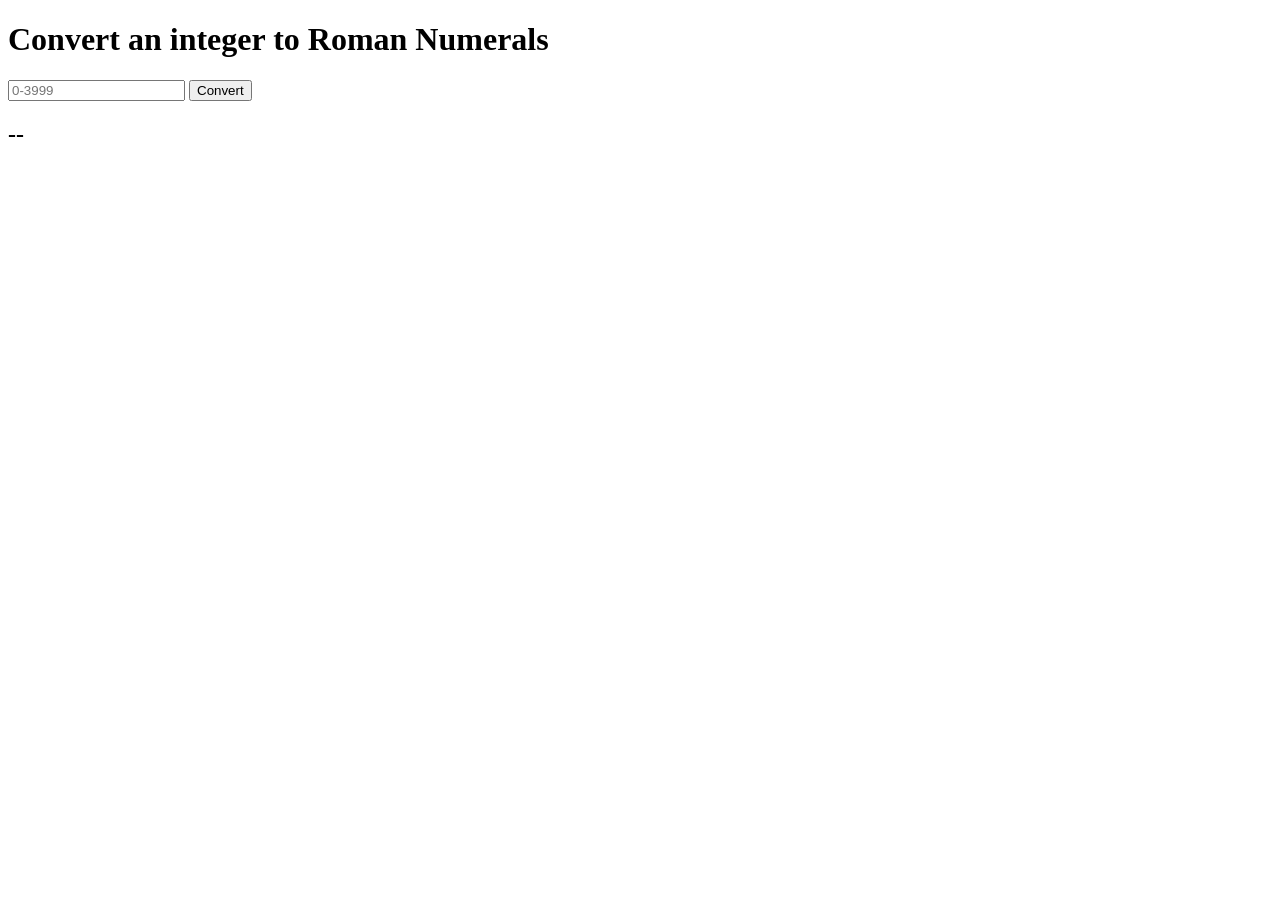
==== index.html @ 5ad9bc5d "Implement html file that contains main form with input and output (non-functional yet)" ====
<!DOCTYPE html>
<html>
    <head>
        <title>Roman Numeral Converter</title>
    </head>

    <body>
        <h1>Convert an integer to Roman Numerals</h1>

        <form>
            <input type="number" placeholder="0-3999">
            <button type="submit">Convert</button>
        </form>

        <h2 id="roman-numeral">--</h2>
    </body>
</html>
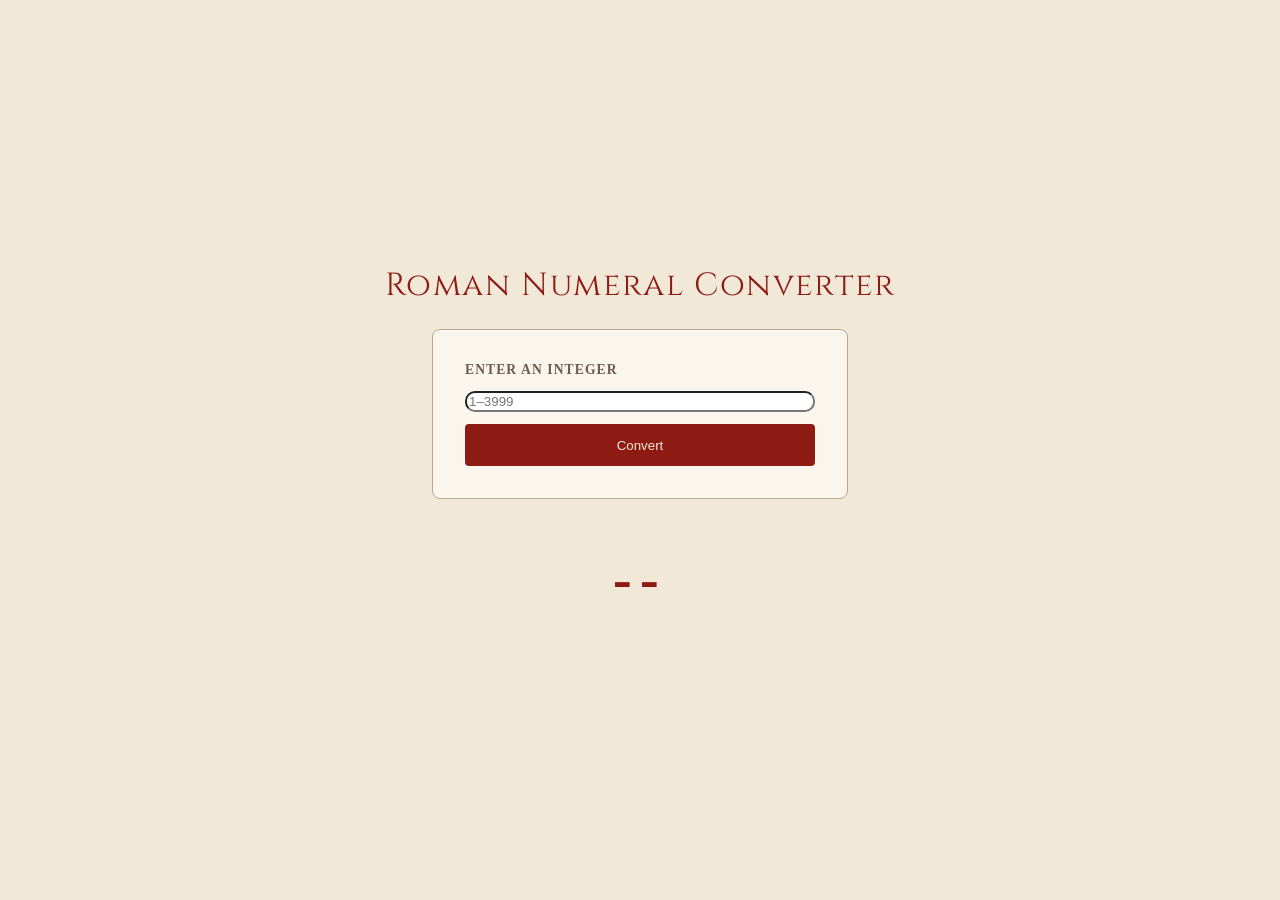
==== commit a0601972: "Link CSS file, and adjust structure slightly to implement error messages, and increased UX" ====
--- a/index.html
+++ b/index.html
@@ -2,16 +2,19 @@
 <html>
     <head>
         <title>Roman Numeral Converter</title>
+        <link rel="stylesheet" href="styles.css">
+        <link href="https://fonts.googleapis.com/css2?family=Cinzel&display=swap" rel="stylesheet">
     </head>
 
     <body>
-        <h1>Convert an integer to Roman Numerals</h1>
+        <h1>Roman Numeral Converter</h1>
+            <form id="converter-form">
+                <label for="number">Enter an integer</label>
+                <input id="number" name="number" placeholder="1–3999" required>
+                <button type="submit">Convert</button>
+            </form>
+        <h2 id="roman-numeral">--</h2>
 
-        <form>
-            <input type="number" placeholder="0-3999">
-            <button type="submit">Convert</button>
-        </form>
-
-        <h2 id="roman-numeral">--</h2>
+    <script src="to_roman_converter.js"></script>
     </body>
 </html>
--- a/styles.css
+++ b/styles.css
@@ -0,0 +1,79 @@
+body {
+    background-color: #F1E8D8;
+    color: #2B2118;
+    min-height: 100vh;
+    margin: 0;
+
+    display: flex;
+    flex-direction: column;
+    align-items: center;
+    justify-content: center;
+}
+
+h1 {
+    color: #8E1B13;
+    font-family: "Cinzel", Georgia, serif;
+    font-weight: normal;
+    letter-spacing: 0.05em;
+}
+
+#converter-form {
+    width: 350px;
+    padding: 2rem;
+    border: 1px solid #B8A895;
+    background-color: #FAF6EE;
+    border-radius: 8px;
+
+    display: flex;
+    flex-direction: column;
+    align-items: stretch;
+    gap: 0.8rem;
+
+    transition: transform 0.2s;
+}
+
+#converter-form label {
+    color: #6B5B4D;
+    font-size: 0.85rem;
+    font-weight: bold;
+    letter-spacing: 0.08em;
+    text-transform: uppercase;
+}
+
+#converter-form:hover {
+    transform: translateY(-2px);
+}
+
+#number {
+    border-radius: 10px;
+}
+
+button {
+    background-color: #8E1B13;
+    color: #F1E8D8;
+    border: 2px solid transparent;
+    padding: 0.7rem 1.2rem;
+    border-radius: 4px;
+    cursor: pointer;
+    transition: all 0.2s;
+}
+
+button:hover {
+    background-color: #F1E8D8;
+    color: #8E1B13;
+    border-color: #8E1B13;
+}
+
+#roman-numeral {
+    margin-top: 3rem;
+    font-family: Georgia, serif;
+    font-size: 3.5rem;
+    letter-spacing: 0.15em;
+    color: #8E1B13;
+}
+
+.error {
+    font-family: Georgia, serif !important;
+    font-size: 1.5rem !important;
+    letter-spacing: normal !important;
+}
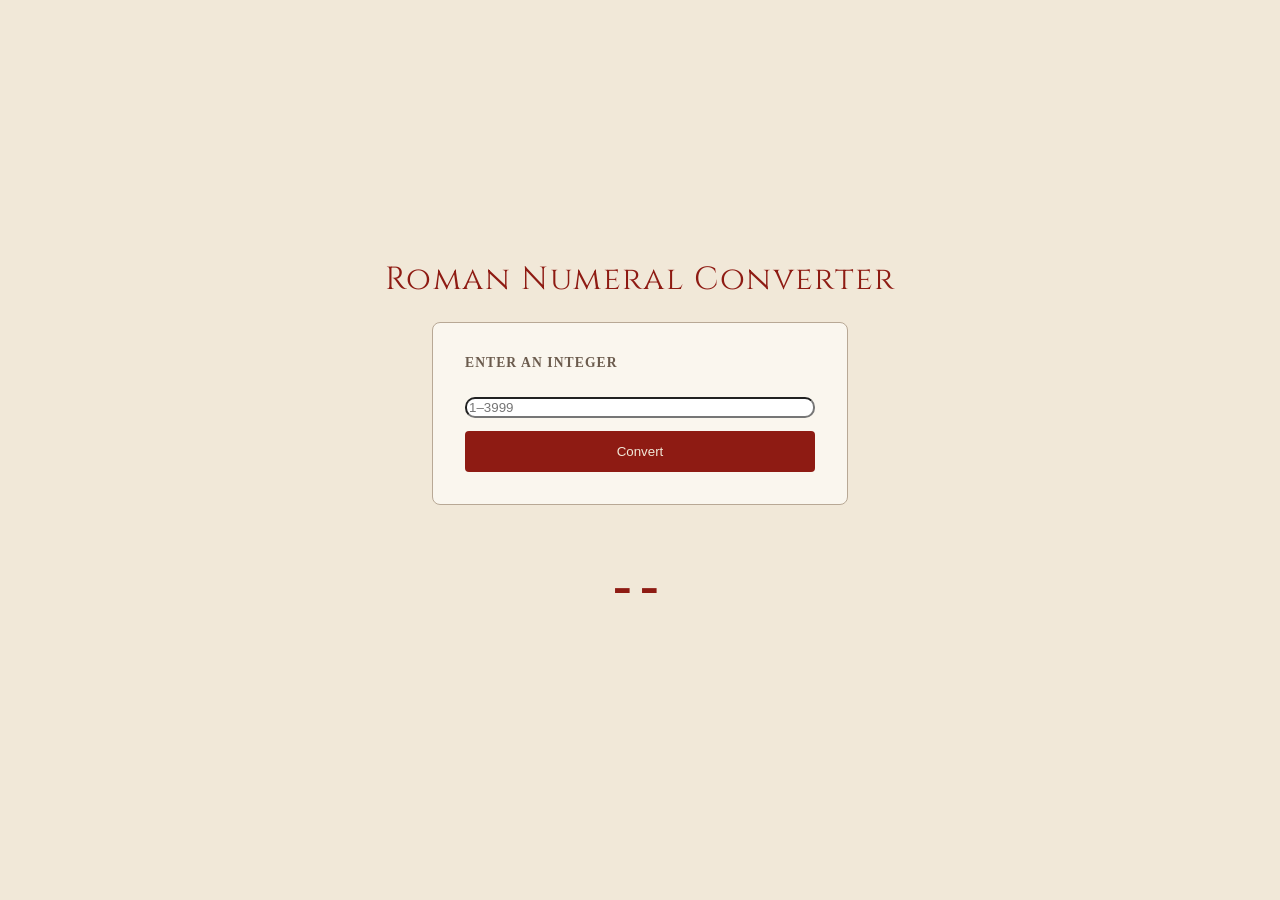
==== commit 71616b04: "Implement new error message and progress bar to provide visual feedback" ====
--- a/index.html
+++ b/index.html
@@ -10,6 +10,12 @@
         <h1>Roman Numeral Converter</h1>
             <form id="converter-form">
                 <label for="number">Enter an integer</label>
+                <div id="error-message-box">
+                    <div id="error-message"></div>
+                    <div class="progress-bar" id="progress-bar">
+                        <div class="progress-fill" id="completion-bar"></div>
+                    </div>
+                </div>
                 <input id="number" name="number" placeholder="1–3999" required>
                 <button type="submit">Convert</button>
             </form>
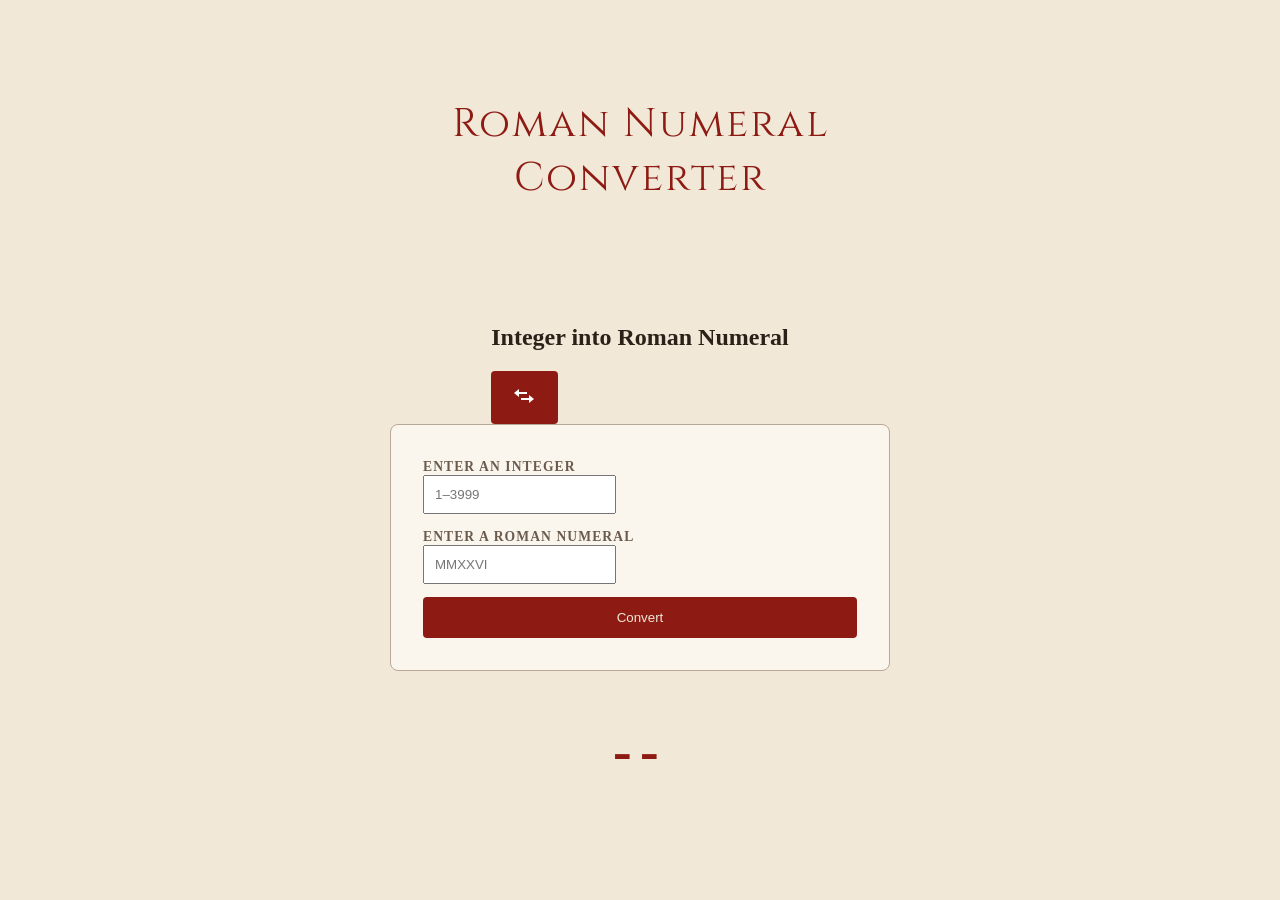
==== commit 82aeb31a: "Implement a switch button and a div for roman-numeral into integer input" ====
--- a/index.html
+++ b/index.html
@@ -8,17 +8,47 @@
 
     <body>
         <h1>Roman Numeral Converter</h1>
-            <form id="converter-form">
-                <label for="number">Enter an integer</label>
-                <div id="error-message-box">
-                    <div id="error-message"></div>
-                    <div class="progress-bar" id="progress-bar">
-                        <div class="progress-fill" id="completion-bar"></div>
-                    </div>
+        <br><br><br><br>
+        <div id="switch-mode">
+            <h2 id="mode-title">Integer into Roman Numeral</h2>
+
+            <button type="button" id="switch">
+                <svg xmlns="http://www.w3.org/2000/svg" width="24" height="24"
+                    fill="white" viewBox="0 0 24 24">
+                    <path d="M17 14H9v2h8v3l5-4-5-4zm-2-4V8H7V5L2 9l5 4v-3z"></path>
+                </svg>
+
+                <label class="switch">
+                    <input type="checkbox" id="toggleCheckbox" hidden>
+                </label>
+            </button>
+        </div>
+
+        <form id="converter-form">
+
+            <div id="error-message-box">
+                <div id="error-message"></div>
+
+                <div class="progress-bar" id="progress-bar">
+                    <div class="progress-fill" id="completion-bar"></div>
                 </div>
-                <input id="number" name="number" placeholder="1–3999" required>
-                <button type="submit">Convert</button>
-            </form>
+            </div>
+
+            <div id="integer-to-roman">
+                <label for="integer-input">Enter an integer</label>
+                <div>
+                <input id="integer-input" name="integer" placeholder="1–3999">
+                </div>
+            </div>
+
+            <div id="roman-to-integer">
+                <label for="roman-input">Enter a Roman Numeral</label>
+                <div>
+                <input id="roman-input" name="roman" placeholder="MMXXVI">
+                </div>
+            </div>
+            <button type="submit">Convert</button>
+        </form>
         <h2 id="roman-numeral">--</h2>
 
     <script src="to_roman_converter.js"></script>
--- a/styles.css
+++ b/styles.css
@@ -1,3 +1,7 @@
+* {
+    box-sizing: border-box;
+}
+
 body {
     background-color: #F1E8D8;
     color: #2B2118;
@@ -15,10 +19,13 @@
     font-family: "Cinzel", Georgia, serif;
     font-weight: normal;
     letter-spacing: 0.05em;
+    width: 50%;
+    font-size: clamp(1.8rem, 6vw, 2.5rem);
+    text-align: center;
 }
 
 #converter-form {
-    width: 350px;
+    width: min(500px, 80vw);
     padding: 2rem;
     border: 1px solid #B8A895;
     background-color: #FAF6EE;
@@ -44,6 +51,10 @@
     transform: translateY(-2px);
 }
 
+input {
+    padding: 10px;
+}
+
 #number {
     border-radius: 10px;
 }
@@ -67,13 +78,66 @@
 #roman-numeral {
     margin-top: 3rem;
     font-family: Georgia, serif;
-    font-size: 3.5rem;
     letter-spacing: 0.15em;
     color: #8E1B13;
+
+    font-size: clamp(2rem, 10vw, 3.5rem);
+    text-align: center;
+    overflow-wrap: anywhere;
 }
 
-.error {
-    font-family: Georgia, serif !important;
-    font-size: 1.5rem !important;
-    letter-spacing: normal !important;
+#error-message-box {
+    display: none;
+
+    background-color: #F1E8D8;
+    border: 1px solid #8E1B13;
+    border-radius: 10px;
+
+    color: #8E1B13;
+    padding: 14px 18px;
+
+    transition: opacity 0.5s ease;
+
+    z-index: 9999;
+}
+
+#error-message {
+    margin: 0;
+}
+
+.progress-bar {
+    display: none;
+}
+
+.progress-bar.active {
+    display: block;
+
+    width: 100%;
+    height: 5px;
+
+    margin-top: 12px;
+
+    background-color: #D8CFC2;
+    border-radius: 999px;
+    overflow: hidden;
+}
+
+.progress-fill {
+    height: 100%;
+    width: 0%;
+    background-color: #8E1B13;
+}
+
+.progress-fill.active {
+    animation: line 6s linear;
+}
+
+@keyframes line {
+    0%{
+        width: 0%;
+    }
+
+    100% {
+        width: 100%;
+    }
 }
